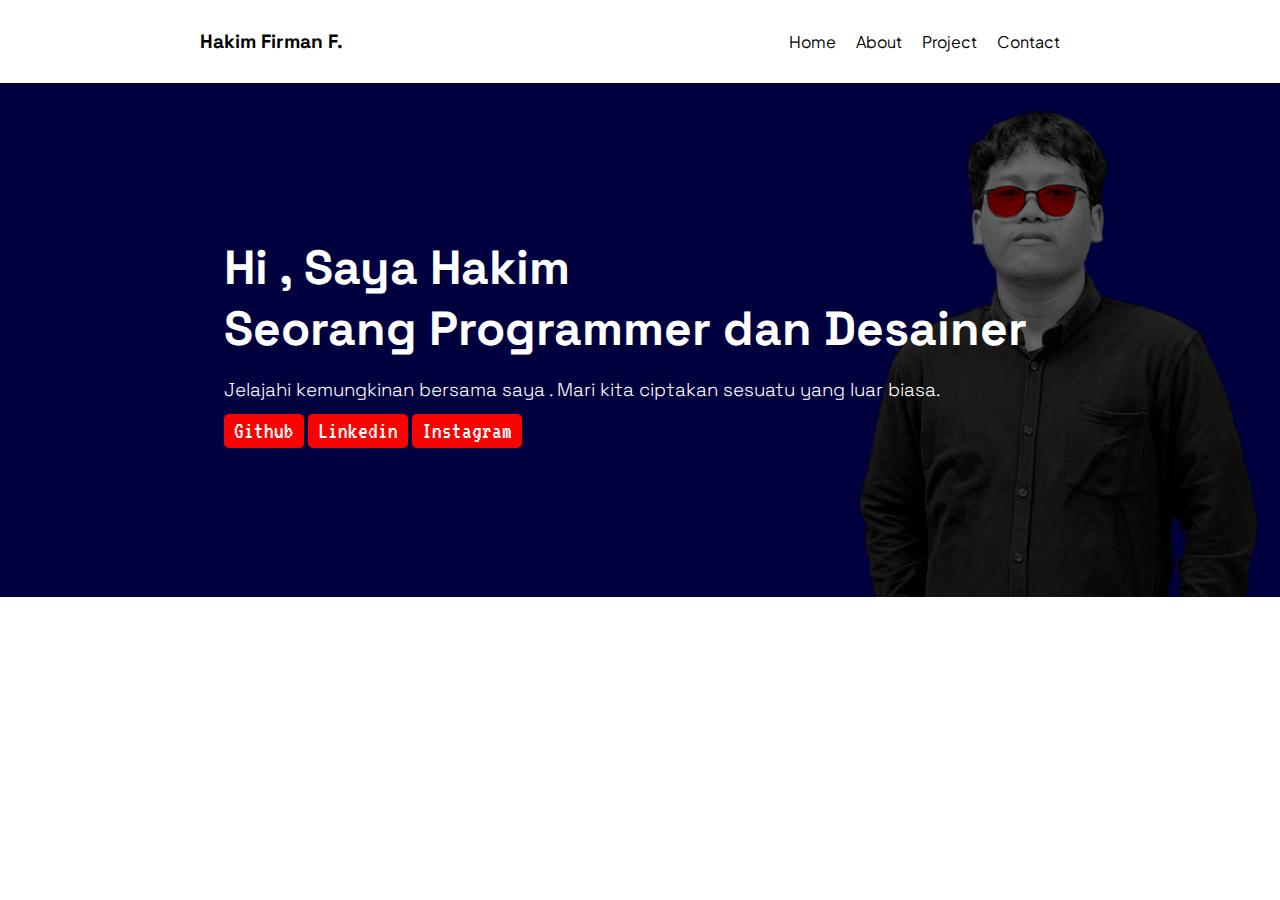
==== index.html @ 49509a7c "Initial commit" ====
<!DOCTYPE html>
<html>
  <head>
    <title>Hakim Firman</title>
    <link rel="stylesheet" type="text/css" href="style.css" />
    <link rel="preconnect" href="https://fonts.googleapis.com" />
    <link rel="preconnect" href="https://fonts.gstatic.com" crossorigin />
    <link rel="preconnect" href="https://fonts.googleapis.com" />
    <link rel="preconnect" href="https://fonts.gstatic.com" crossorigin />
    <link
      href="https://fonts.googleapis.com/css2?family=Plus+Jakarta+Sans:ital,wght@0,200;0,300;0,400;0,500;0,600;0,700;0,800;1,200;1,300;1,400;1,500;1,600;1,700;1,800&display=swap"
      rel="stylesheet"
    />
<link href="https://fonts.googleapis.com/css2?family=Space+Grotesk:wght@400;500;600;700&display=swap" rel="stylesheet">
<link href="https://fonts.googleapis.com/css2?family=VT323&display=swap" rel="stylesheet">
</head>
  <body>
  
    <header>
      <div class="container">
      <nav>
       
        <ul style="align-items: center">
          <li>
            <p class="nama">Hakim Firman F.</p>
          </li>
          <span class="kanan">
            <li><a class="navlink" href="index.html">Home</a></li>
            <li><a class="navlink" href="about.html">About</a></li>
            <li><a class="navlink" href="project.html">Project</a></li>
            <li><a class="navlink" href="#">Contact</a></li>
          </span>
        </ul>
     
      </nav>
    </div>
    </header>

    <main>
      <section id="Hero">
        
        <div class="hero-banner">
          <div class="container">
          <div class="hero-text">
            <div class="item">
              <h1>Hi , Saya Hakim </h1>
              <h1>Seorang Programmer dan Desainer</h1>
              <h3 style="font-weight: lighter;">Jelajahi kemungkinan bersama saya . Mari kita ciptakan sesuatu yang luar biasa.</h3>
            
              <a class="link" href="https://github.com/helloworld-hkm/">Github</a>
              <a class="link" href="www.google.com">Linkedin</a>
              <a class="link" href="www.google.com">Instagram</a>
                 
            </div>
            
         
          </div>
        </div>
      </div>
      </section>
   
    </main>

 
  </body>
</html>
---- style.css ----
/* Global Styles */

body {
	font-family: 'Space Grotesk', sans-serif;
	margin: 0;
	padding: 0;
}

.container {
	max-width: 1200px;
	margin: 0 200px;
	
	
}

/* Header Styles */

header {
	
	color: #fff;
	padding: 10px 0px;
	margin: 0 0;
	/* padding-bottom: 10px; */
}
header nav{
	margin-left: 0px 0px;
}


nav ul {
	list-style: none;
	margin: 0;
	padding: 0;
	display: flex;
   
}

.kanan{
    margin-left: auto;
}
nav li {
	margin-right: 20px;
    float: left;
    
}
.nama{
	color: #000000;
	font-family: 'Space Grotesk', sans-serif;
	font-weight: bolder;
	font-size: larger;
	margin-left: 0;
	padding-left: 0;
	
}
nav a {
   
	color: #000000;
	font-family: 'Plus Jakarta Sans', sans-serif;
	text-decoration: none;
	/* color: red; */
	/* font-weight: bolder; */
	/* border: #f00;
	border-width: 1PT; */
	
	

	
}
 .navlink:hover{
	border-bottom: 2px solid rgb(0, 17, 168) ;
	border-radius: 5px 5px 0 0;
}
.item h1 {
	font-size: 3em;
	margin: 0;
	font-family: 'Space Grotesk', sans-serif;
}


h2 {
	font-size: 2em;
	margin-top: 0;
}

ul {
	list-style: none;
	margin: 0;
	padding: 0;
}

.hero-banner{
	background-image: url(./img/banner.png);
	
	background-size: cover ;
	background-position:top right ;
	background-repeat: no-repeat;
	padding:  12vw 24px;
	margin-bottom: 0px;
	height: max-content;
	position: relative;
}
.hero-banner::after{
content: "";
position: absolute;
display: block;
top:0;
left: 0;
width: 100%;
height: 100%;
background-size: 500px;
background-repeat: no-repeat;
background-color: rgb(0, 0, 0,0.5);

}
.hero-text{
	position: relative;
	display: grid;
	grid-template-columns:subgrid ;
	grid-template-rows: auto auto ;
	z-index: 1;
	color: #ffffff;
}
.hero-text p{
	font-size: 18px;
	margin: 0;

	font-family: 'Plus Jakarta Sans', sans-serif;
}

li {
	/* margin-bottom: 5px; */
}

#info{
	text-align: center;

}
.judul{
	margin-bottom: 0px;
	/* background-color: red; */
	padding-bottom: 12px;
	color: darkblue;
}	
#info p{
	background-color:#f00 ;
	margin-top: 0px;
	font-size: 20px;
}

.link {
	background-color: #f00;
	color: #fff;
	text-decoration: none;
	padding: 5px 10px;
	/* margin-top: 100px ; */
	border: none;
	border-radius: 5px;
	cursor: pointer;
	font-size: x-large;
	font-family: 'VT323', monospace;
}

.link:hover {
	background-color: #fff;
	color: #f00;
}
.grid-container{
	display: grid;
	grid-template-columns: auto auto ;
	gap: 20px;
/* 	
	padding: 10px; */
	margin: 0px 0px;
}
/* .grid-item{

} */
footer {
	

	color: #fff;
	padding: 10px 0px;
	margin: 0 0;
	margin-top: 20px;
	background-color: darkblue;
	color: white;
	text-align: center;
  }
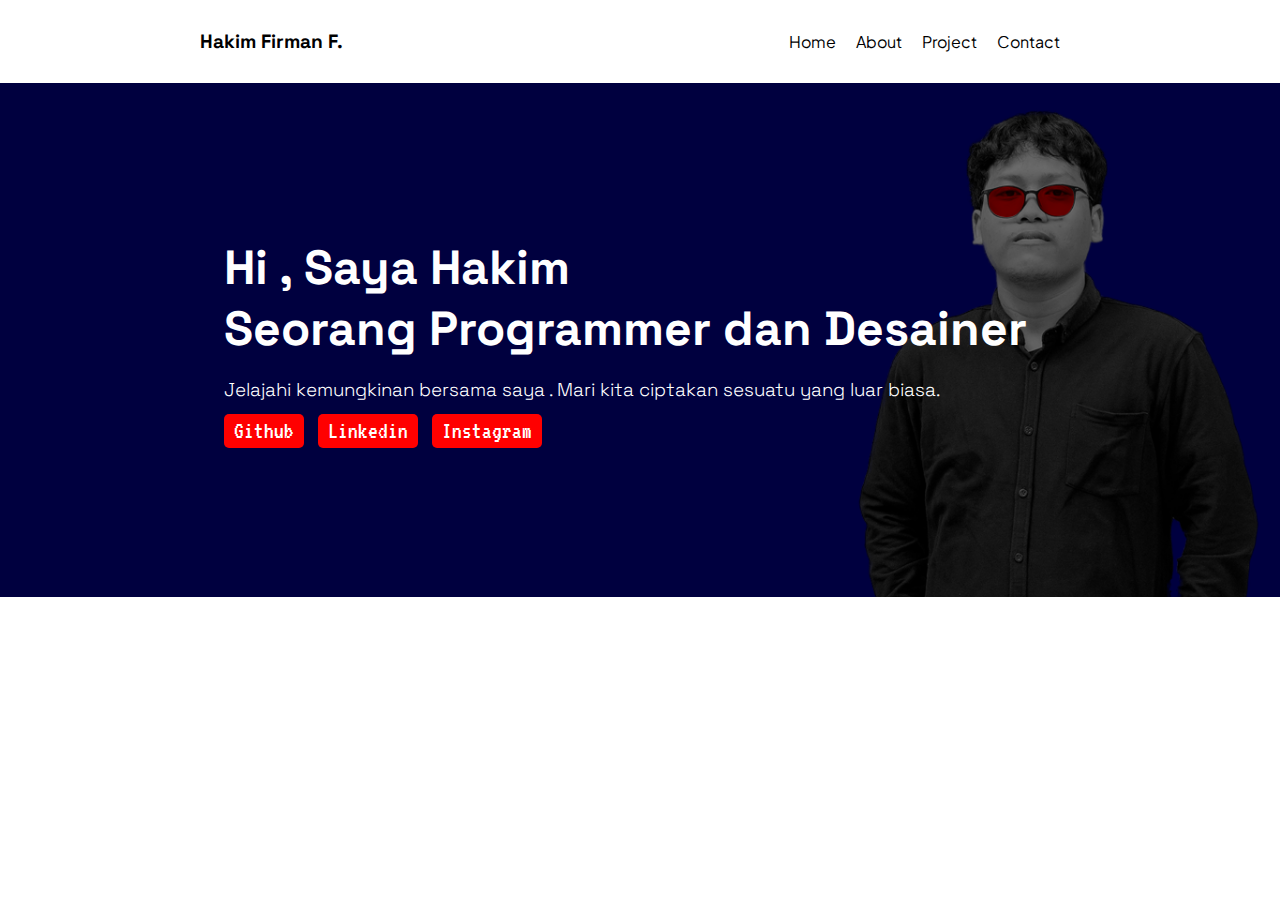
==== commit 05178070: "menambahkan halaman projek" ====
--- a/index.html
+++ b/index.html
@@ -49,7 +49,7 @@
             
               <a class="link" href="https://github.com/helloworld-hkm/">Github</a>
               <a class="link" href="www.google.com">Linkedin</a>
-              <a class="link" href="www.google.com">Instagram</a>
+              <a class="link" href="https://www.instagram.com/sliceof.kim/">Instagram</a>
                  
             </div>
             
--- a/style.css
+++ b/style.css
@@ -154,6 +154,7 @@
 	padding: 5px 10px;
 	/* margin-top: 100px ; */
 	border: none;
+	margin-right: 10px;
 	border-radius: 5px;
 	cursor: pointer;
 	font-size: x-large;
@@ -175,6 +176,35 @@
 /* .grid-item{
 
 } */
+
+
+.card-container{
+	display: grid;
+	grid-template-columns: auto auto ;
+	justify-content: center;
+	padding : 10px;
+	/* background-color: darkblue; */
+	border-radius: 5px;
+	color: #ffffff;
+	justify-content: center;
+	align-items: center;
+	
+/* 	
+	padding: 10px; */
+	margin: 0px 0px;
+}
+.card-item{
+	padding: 10px 10px;
+
+}
+
+.projek{
+	background-color: darkblue;
+	border-radius: 5px;
+	justify-content: center;
+	align-items: center;
+	display: flex;
+}
 footer {
 	
 
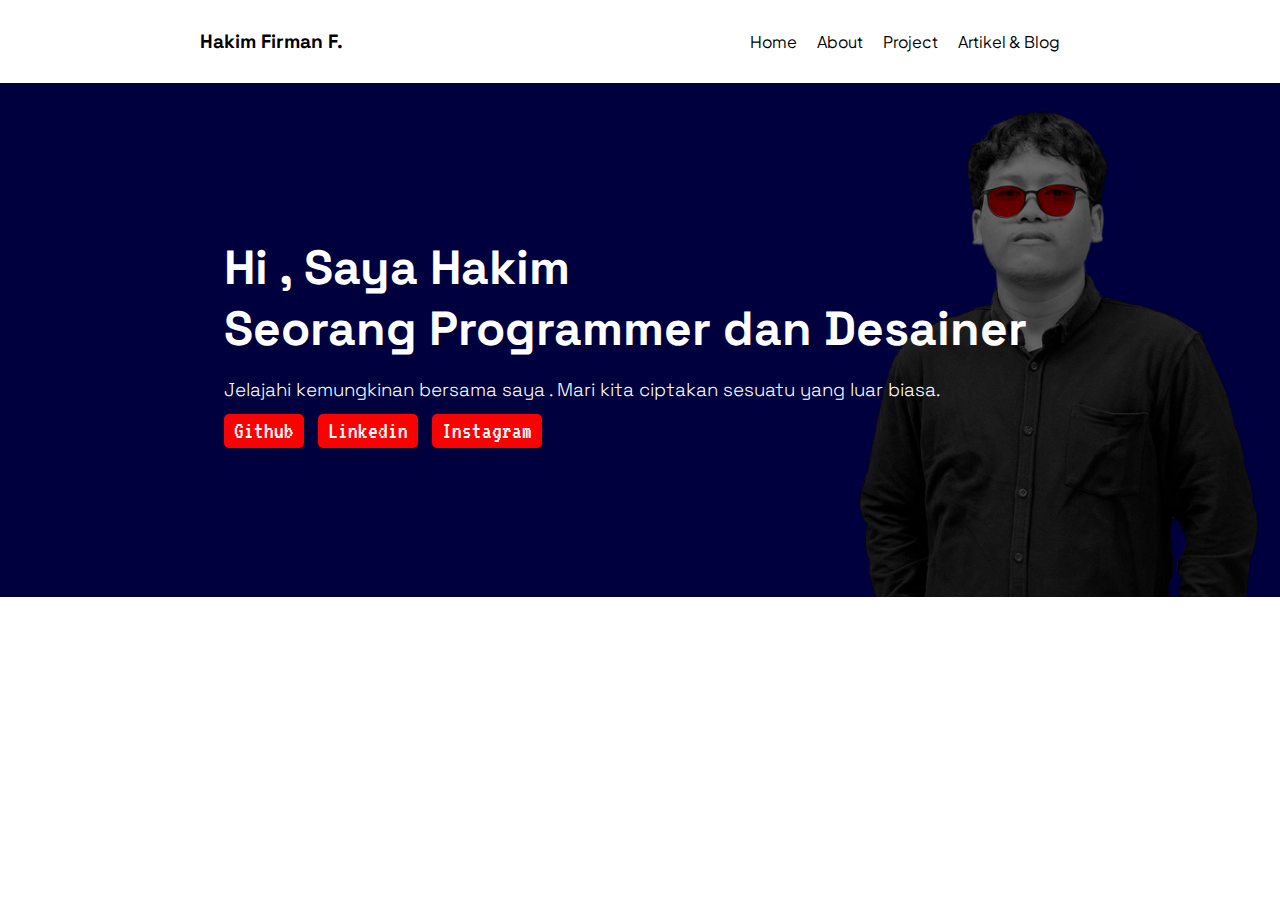
==== commit e4865afa: "artikel" ====
--- a/index.html
+++ b/index.html
@@ -28,7 +28,7 @@
             <li><a class="navlink" href="index.html">Home</a></li>
             <li><a class="navlink" href="about.html">About</a></li>
             <li><a class="navlink" href="project.html">Project</a></li>
-            <li><a class="navlink" href="#">Contact</a></li>
+            <li><a class="navlink" href="artikel.html">Artikel & Blog</a></li>
           </span>
         </ul>
      
--- a/style.css
+++ b/style.css
@@ -197,6 +197,11 @@
 	padding: 10px 10px;
 
 }
+.card-item a{
+	float: right;
+	color: #fff;
+
+}
 
 .projek{
 	background-color: darkblue;
@@ -209,10 +214,18 @@
 	
 
 	color: #fff;
-	padding: 10px 0px;
+	padding: 7px 0px;
 	margin: 0 0;
 	margin-top: 20px;
 	background-color: darkblue;
 	color: white;
 	text-align: center;
+	
+  }
+
+  .fixed{
+	position: fixed;
+	left: 0;
+	bottom: 0;
+	width: 100%;
   }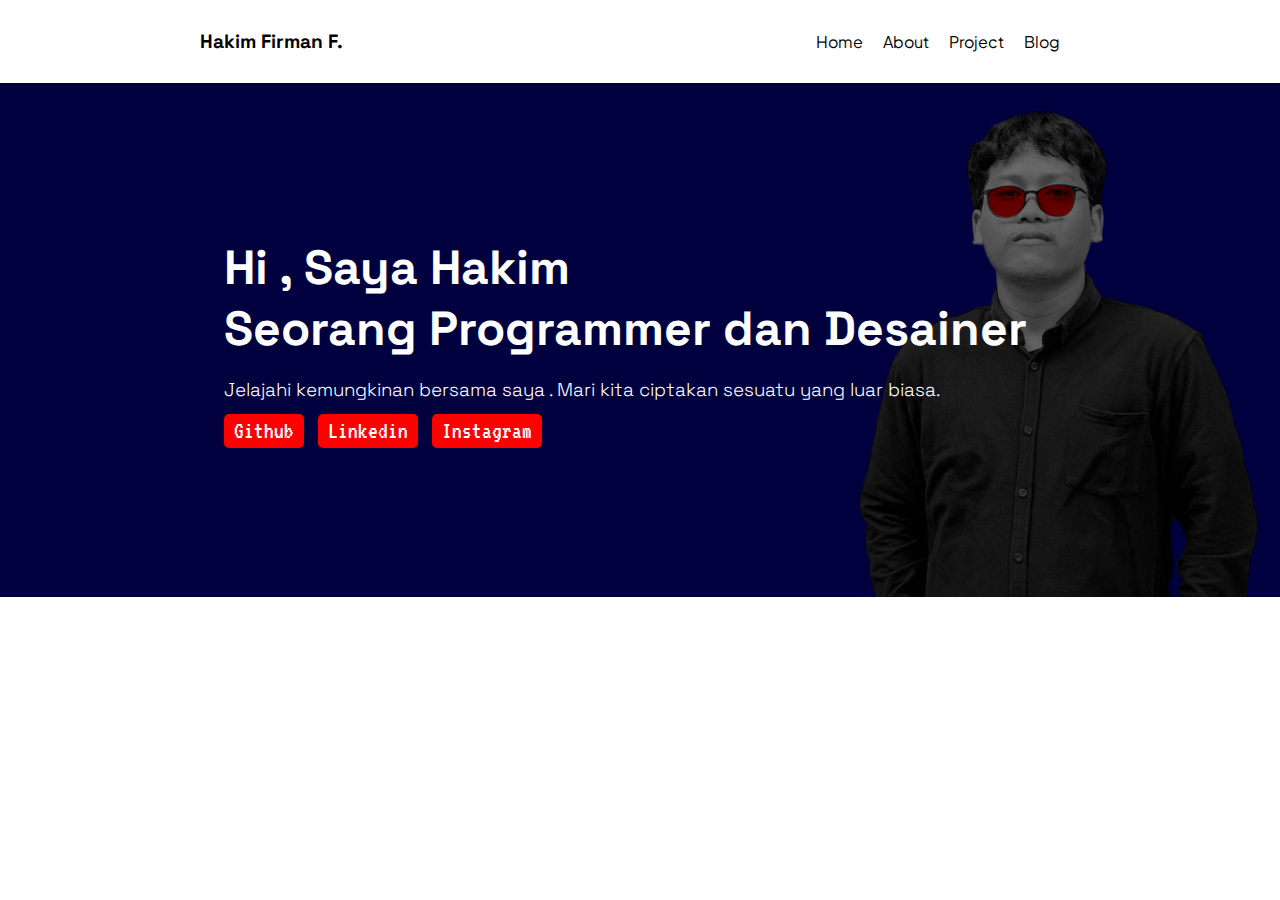
==== commit cdc78c2c: "Update index.html" ====
--- a/index.html
+++ b/index.html
@@ -7,6 +7,7 @@
     <link rel="preconnect" href="https://fonts.gstatic.com" crossorigin />
     <link rel="preconnect" href="https://fonts.googleapis.com" />
     <link rel="preconnect" href="https://fonts.gstatic.com" crossorigin />
+    <link rel="icon" type="image/x-icon" href="./img/icon.png">
     <link
       href="https://fonts.googleapis.com/css2?family=Plus+Jakarta+Sans:ital,wght@0,200;0,300;0,400;0,500;0,600;0,700;0,800;1,200;1,300;1,400;1,500;1,600;1,700;1,800&display=swap"
       rel="stylesheet"
@@ -28,7 +29,7 @@
             <li><a class="navlink" href="index.html">Home</a></li>
             <li><a class="navlink" href="about.html">About</a></li>
             <li><a class="navlink" href="project.html">Project</a></li>
-            <li><a class="navlink" href="artikel.html">Artikel & Blog</a></li>
+            <li><a class="navlink" href="artikel.html">Blog</a></li>
           </span>
         </ul>
      
@@ -47,10 +48,10 @@
               <h1>Seorang Programmer dan Desainer</h1>
               <h3 style="font-weight: lighter;">Jelajahi kemungkinan bersama saya . Mari kita ciptakan sesuatu yang luar biasa.</h3>
             
-              <a class="link" href="https://github.com/helloworld-hkm/">Github</a>
-              <a class="link" href="www.google.com">Linkedin</a>
-              <a class="link" href="https://www.instagram.com/sliceof.kim/">Instagram</a>
-                 
+              <a class="link" target="_blank" href="https://github.com/helloworld-hkm/">Github</a>
+              <a class="link" target="_blank" href="https://www.linkedin.com/in/hakim-firman-febrian-aa8a29241/">Linkedin</a>
+              <a class="link" target="_blank" href="https://www.instagram.com/sliceof.kim/">Instagram</a>
+                 <a href="http://"  rel="noopener noreferrer"></a>
             </div>
             
          
--- a/style.css
+++ b/style.css
@@ -7,7 +7,7 @@
 }
 
 .container {
-	max-width: 1200px;
+/* 	max-width: 1200px; */
 	margin: 0 200px;
 	
 	
@@ -228,4 +228,4 @@
 	left: 0;
 	bottom: 0;
 	width: 100%;
-  }+  }
